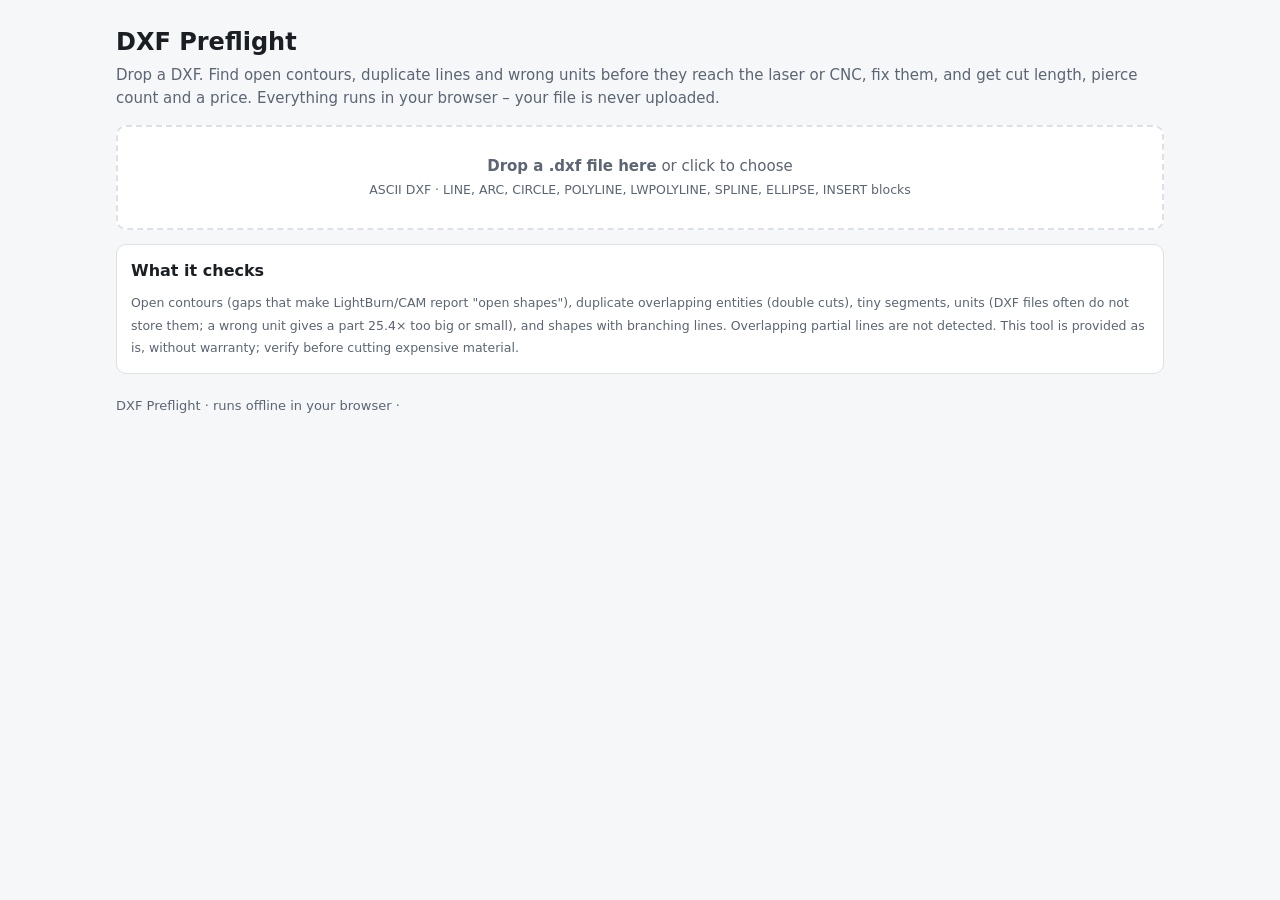
==== index.html @ 7dc7629c "DXF Preflight v0.1 (local build, unpublished)" ====
<!doctype html>
<html lang="en">
<head>
<meta charset="utf-8">
<meta name="viewport" content="width=device-width, initial-scale=1">
<title>DXF Preflight – check, fix and quote DXF files for laser and CNC cutting</title>
<meta name="description" content="Free in-browser DXF checker: finds open contours, duplicate lines and wrong units, fixes them, counts cut length and pierces, and prices the job. Files never leave your computer.">
<style>
:root{--bg:#f6f7f9;--card:#fff;--ink:#1b1f24;--mut:#5b6573;--line:#dde1e7;--acc:#0b6bcb;--bad:#c62828;--warn:#b26a00;--ok:#1b7f3b}
@media (prefers-color-scheme:dark){:root{--bg:#14171b;--card:#1d2127;--ink:#e8ebef;--mut:#9aa4b2;--line:#323943;--acc:#5aa9ff;--bad:#ff6b6b;--warn:#f0b04a;--ok:#5fd385}}
*{box-sizing:border-box}body{margin:0;background:var(--bg);color:var(--ink);font:15px/1.5 system-ui,Segoe UI,Roboto,sans-serif}
main{max-width:1080px;margin:0 auto;padding:16px}
h1{font-size:24px;margin:8px 0 4px}h2{font-size:16px;margin:0 0 8px}p.lead{color:var(--mut);margin:0 0 16px}
.card{background:var(--card);border:1px solid var(--line);border-radius:10px;padding:14px;margin-bottom:14px}
#drop{border:2px dashed var(--line);text-align:center;padding:28px 12px;cursor:pointer;color:var(--mut)}
#drop.over{border-color:var(--acc);color:var(--acc)}
.grid{display:grid;grid-template-columns:1.4fr 1fr;gap:14px}@media(max-width:820px){.grid{grid-template-columns:1fr}}
canvas{width:100%;height:auto;aspect-ratio:900/760;background:#fff;border:1px solid var(--line);border-radius:8px;display:block}
.stats{display:grid;grid-template-columns:1fr 1fr;gap:8px}.stat{border:1px solid var(--line);border-radius:8px;padding:8px}.stat b{display:block;font-size:18px}.stat span{color:var(--mut);font-size:12px}
.issue{padding:6px 8px;border-left:4px solid var(--line);margin:6px 0;background:var(--bg);border-radius:4px}
.issue.bad{border-color:var(--bad)}.issue.warn{border-color:var(--warn)}.issue.ok{border-color:var(--ok)}
label{display:block;font-size:13px;color:var(--mut);margin:8px 0 2px}input,select{width:100%;padding:7px;border:1px solid var(--line);border-radius:6px;background:var(--card);color:var(--ink);font:inherit}
.row2{display:grid;grid-template-columns:1fr 1fr;gap:8px}
button{background:var(--acc);color:#fff;border:0;border-radius:6px;padding:9px 14px;font:inherit;cursor:pointer;margin:8px 6px 0 0}button.sec{background:transparent;color:var(--acc);border:1px solid var(--acc)}button:disabled{opacity:.5;cursor:not-allowed}
.hid{display:none}small,.mut{color:var(--mut)}table{width:100%;border-collapse:collapse}td{padding:4px 0;border-bottom:1px solid var(--line)}td:last-child{text-align:right}
footer{color:var(--mut);font-size:13px;padding:8px 0 24px}
#print{display:none}
@media print{body{background:#fff;color:#000}main>*:not(#print){display:none!important}#print{display:block}}
</style>
</head>
<body>
<main>
<h1>DXF Preflight</h1>
<p class="lead">Drop a DXF. Find open contours, duplicate lines and wrong units before they reach the laser or CNC, fix them, and get cut length, pierce count and a price. Everything runs in your browser – your file is never uploaded.</p>

<div class="card" id="drop"><b>Drop a .dxf file here</b> or click to choose<br><small>ASCII DXF · LINE, ARC, CIRCLE, POLYLINE, LWPOLYLINE, SPLINE, ELLIPSE, INSERT blocks</small>
<input id="file" type="file" accept=".dxf" class="hid"></div>
<div id="err" class="card hid issue bad"></div>

<div id="result" class="hid">
 <div class="grid">
  <div class="card"><h2 id="fname">Preview</h2><canvas id="cv" width="900" height="760"></canvas>
   <small><span style="color:#c62828">●</span> open end &nbsp; <span style="color:#e08a00">━</span> duplicate &nbsp; <span style="color:#7a1fa2">●</span> near-miss gap</small></div>
  <div>
   <div class="card"><h2>Findings</h2><div id="issues"></div></div>
   <div class="card"><h2>Measurements</h2><div class="stats" id="stats"></div></div>
  </div>
 </div>
 <div class="grid">
  <div class="card"><h2>Fix &amp; export</h2>
   <div class="row2"><div><label>File units (check this!)</label><select id="unit"><option>mm</option><option>in</option><option>cm</option><option>m</option><option>ft</option></select></div>
   <div><label>Force overall width to (mm, optional)</label><input id="forceW" type="number" min="0" step="any" placeholder="leave empty"></div></div>
   <div class="row2"><div><label>Join gaps up to (mm)</label><input id="joinTol" type="number" min="0" step="any" value="0.1"></div>
   <div><label>Remove duplicate lines</label><select id="dedupe"><option value="1">Yes</option><option value="0">No</option></select></div></div>
   <small id="unitNote"></small><br>
   <button id="fix">Fix and download DXF (mm)</button><button class="sec" id="recheck">Re-check result</button>
   <p><small>Output contains only LINE, ARC and CIRCLE entities in millimetres. Splines/ellipses are converted to line segments. Always inspect the result in your CAM/laser software before cutting.</small></p>
  </div>
  <div class="card"><h2>Quote calculator</h2>
   <div class="row2"><div><label>Quantity</label><input id="q_qty" type="number" value="1" min="1"></div><div><label>Cut speed (mm/min)</label><input id="q_speed" type="number" value="1500"></div></div>
   <div class="row2"><div><label>Pierce time (s)</label><input id="q_pierce" type="number" value="0.5" step="any"></div><div><label>Machine rate (per hour)</label><input id="q_rate" type="number" value="60"></div></div>
   <div class="row2"><div><label>Material price (per m² of sheet)</label><input id="q_mat" type="number" value="40"></div><div><label>Waste / nesting loss (%)</label><input id="q_waste" type="number" value="25"></div></div>
   <div class="row2"><div><label>Markup (%)</label><input id="q_markup" type="number" value="30"></div><div><label>Setup fee (per job)</label><input id="q_setup" type="number" value="10"></div></div>
   <div class="row2"><div><label>Minimum charge</label><input id="q_min" type="number" value="25"></div><div><label>Currency label</label><input id="q_cur" value="EUR"></div></div>
   <table id="qtable"></table>
   <button class="sec" id="printBtn">Print / save quote as PDF</button>
   <p><small>Estimate only: bounding-box material area and a constant cut speed. Your own rates are stored in this browser only.</small></p>
  </div>
 </div>
</div>

<div class="card"><h2>What it checks</h2>
<small>Open contours (gaps that make LightBurn/CAM report "open shapes"), duplicate overlapping entities (double cuts), tiny segments, units (DXF files often do not store them; a wrong unit gives a part 25.4× too big or small), and shapes with branching lines. Overlapping partial lines are not detected. This tool is provided as is, without warranty; verify before cutting expensive material.</small></div>
<footer id="foot">DXF Preflight · runs offline in your browser · <span id="contact"></span></footer>
<div id="print"></div>
</main>
<script src="dxf.js"></script>
<script src="app.js"></script>
</body>
</html>
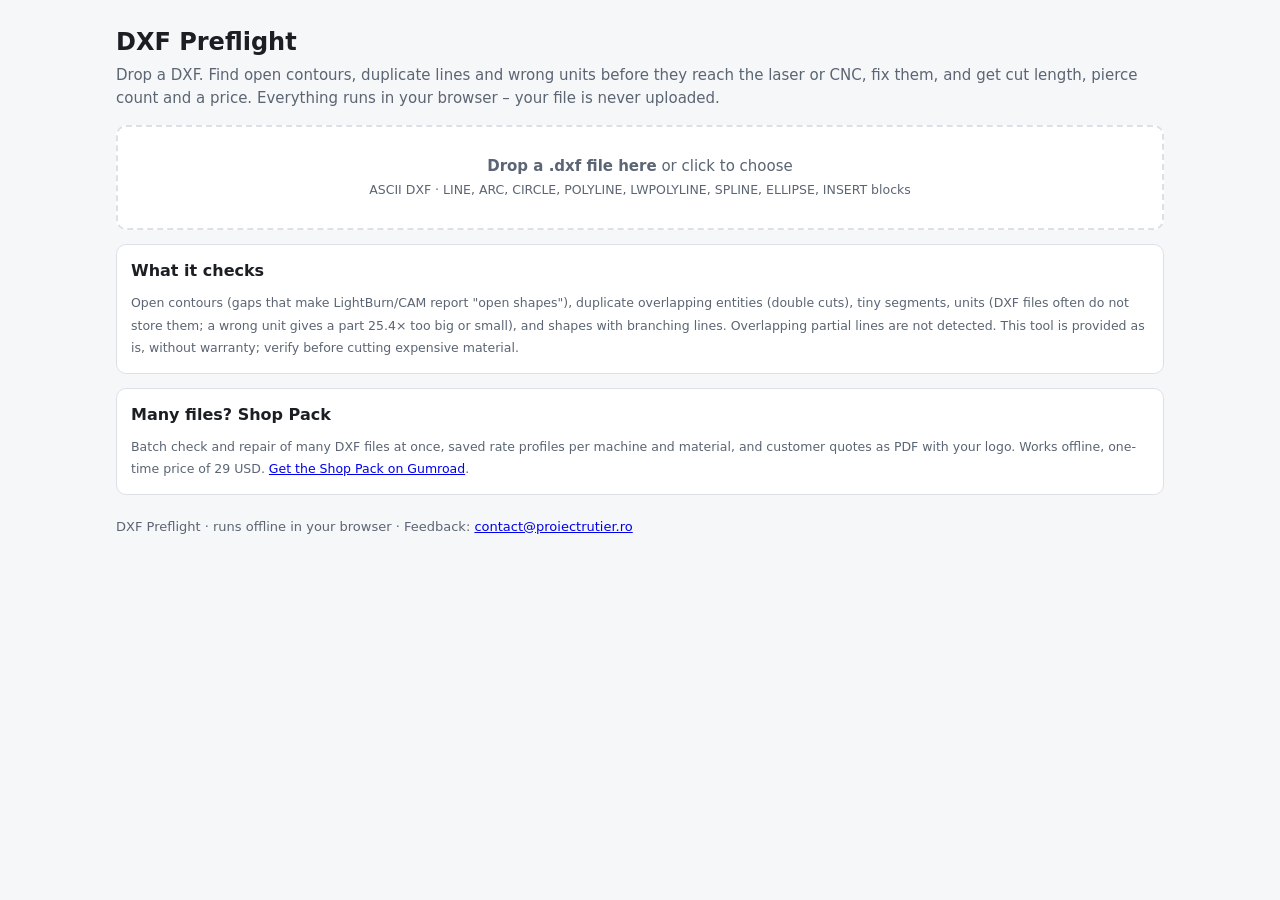
==== commit 15eaa8e9: "Link to Shop Pack" ====
--- a/index.html
+++ b/index.html
@@ -71,6 +71,8 @@
 
 <div class="card"><h2>What it checks</h2>
 <small>Open contours (gaps that make LightBurn/CAM report "open shapes"), duplicate overlapping entities (double cuts), tiny segments, units (DXF files often do not store them; a wrong unit gives a part 25.4× too big or small), and shapes with branching lines. Overlapping partial lines are not detected. This tool is provided as is, without warranty; verify before cutting expensive material.</small></div>
+<div class="card"><h2>Many files? Shop Pack</h2>
+<small>Batch check and repair of many DXF files at once, saved rate profiles per machine and material, and customer quotes as PDF with your logo. Works offline, one-time price of 29 USD. <a href="https://asecrier.gumroad.com/l/dxf-preflight-shop-pack" target="_blank" rel="noopener">Get the Shop Pack on Gumroad</a>.</small></div>
 <footer id="foot">DXF Preflight · runs offline in your browser · <span id="contact"></span></footer>
 <div id="print"></div>
 </main>
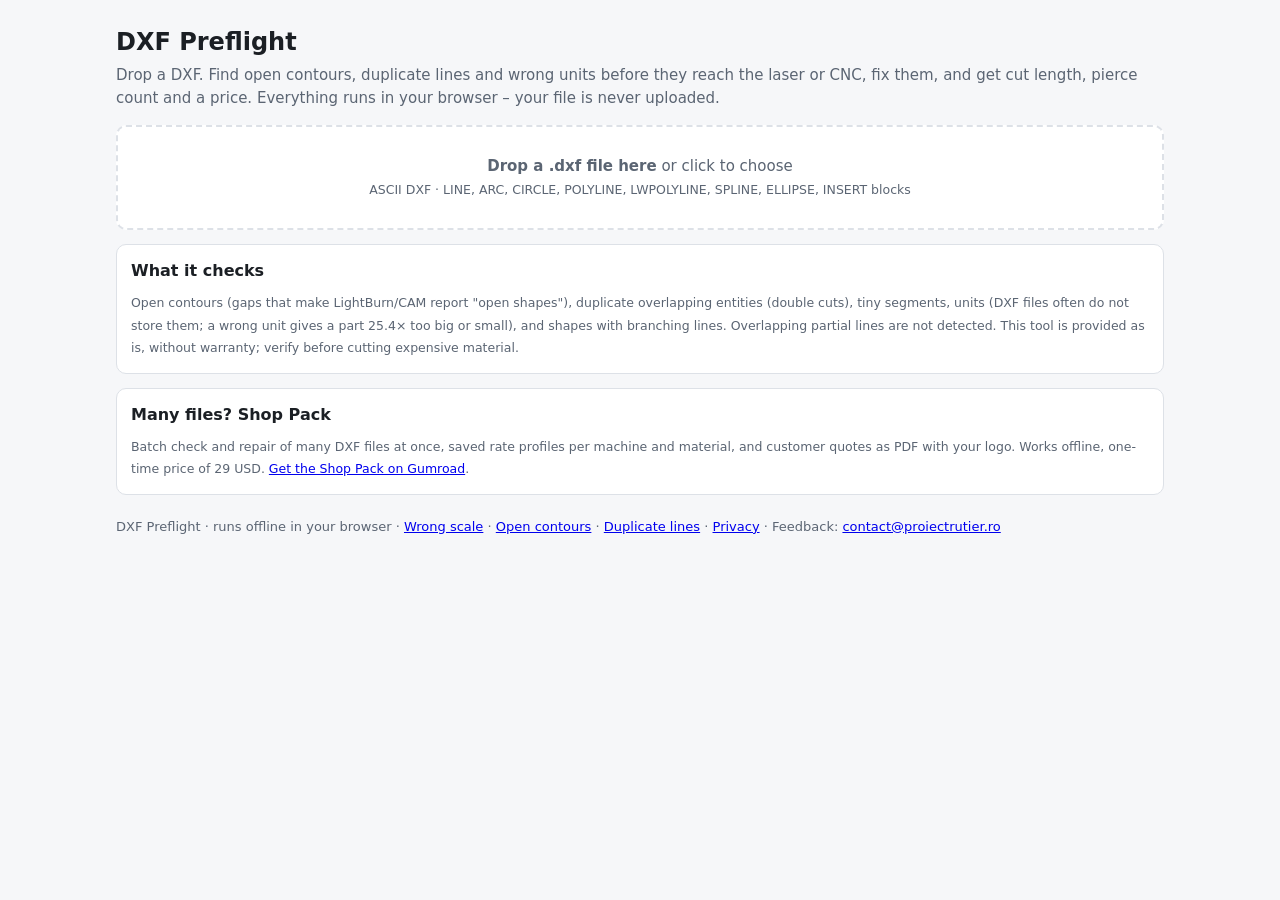
==== commit c4d814f5: "Add SEO guide pages, privacy notice, sitemap" ====
--- a/index.html
+++ b/index.html
@@ -73,7 +73,7 @@
 <small>Open contours (gaps that make LightBurn/CAM report "open shapes"), duplicate overlapping entities (double cuts), tiny segments, units (DXF files often do not store them; a wrong unit gives a part 25.4× too big or small), and shapes with branching lines. Overlapping partial lines are not detected. This tool is provided as is, without warranty; verify before cutting expensive material.</small></div>
 <div class="card"><h2>Many files? Shop Pack</h2>
 <small>Batch check and repair of many DXF files at once, saved rate profiles per machine and material, and customer quotes as PDF with your logo. Works offline, one-time price of 29 USD. <a href="https://asecrier.gumroad.com/l/dxf-preflight-shop-pack" target="_blank" rel="noopener">Get the Shop Pack on Gumroad</a>.</small></div>
-<footer id="foot">DXF Preflight · runs offline in your browser · <span id="contact"></span></footer>
+<footer id="foot">DXF Preflight · runs offline in your browser · <a href="dxf-wrong-scale.html">Wrong scale</a> · <a href="dxf-open-contours.html">Open contours</a> · <a href="dxf-duplicate-lines.html">Duplicate lines</a> · <a href="privacy.html">Privacy</a> · <span id="contact"></span></footer>
 <div id="print"></div>
 </main>
 <script src="dxf.js"></script>
